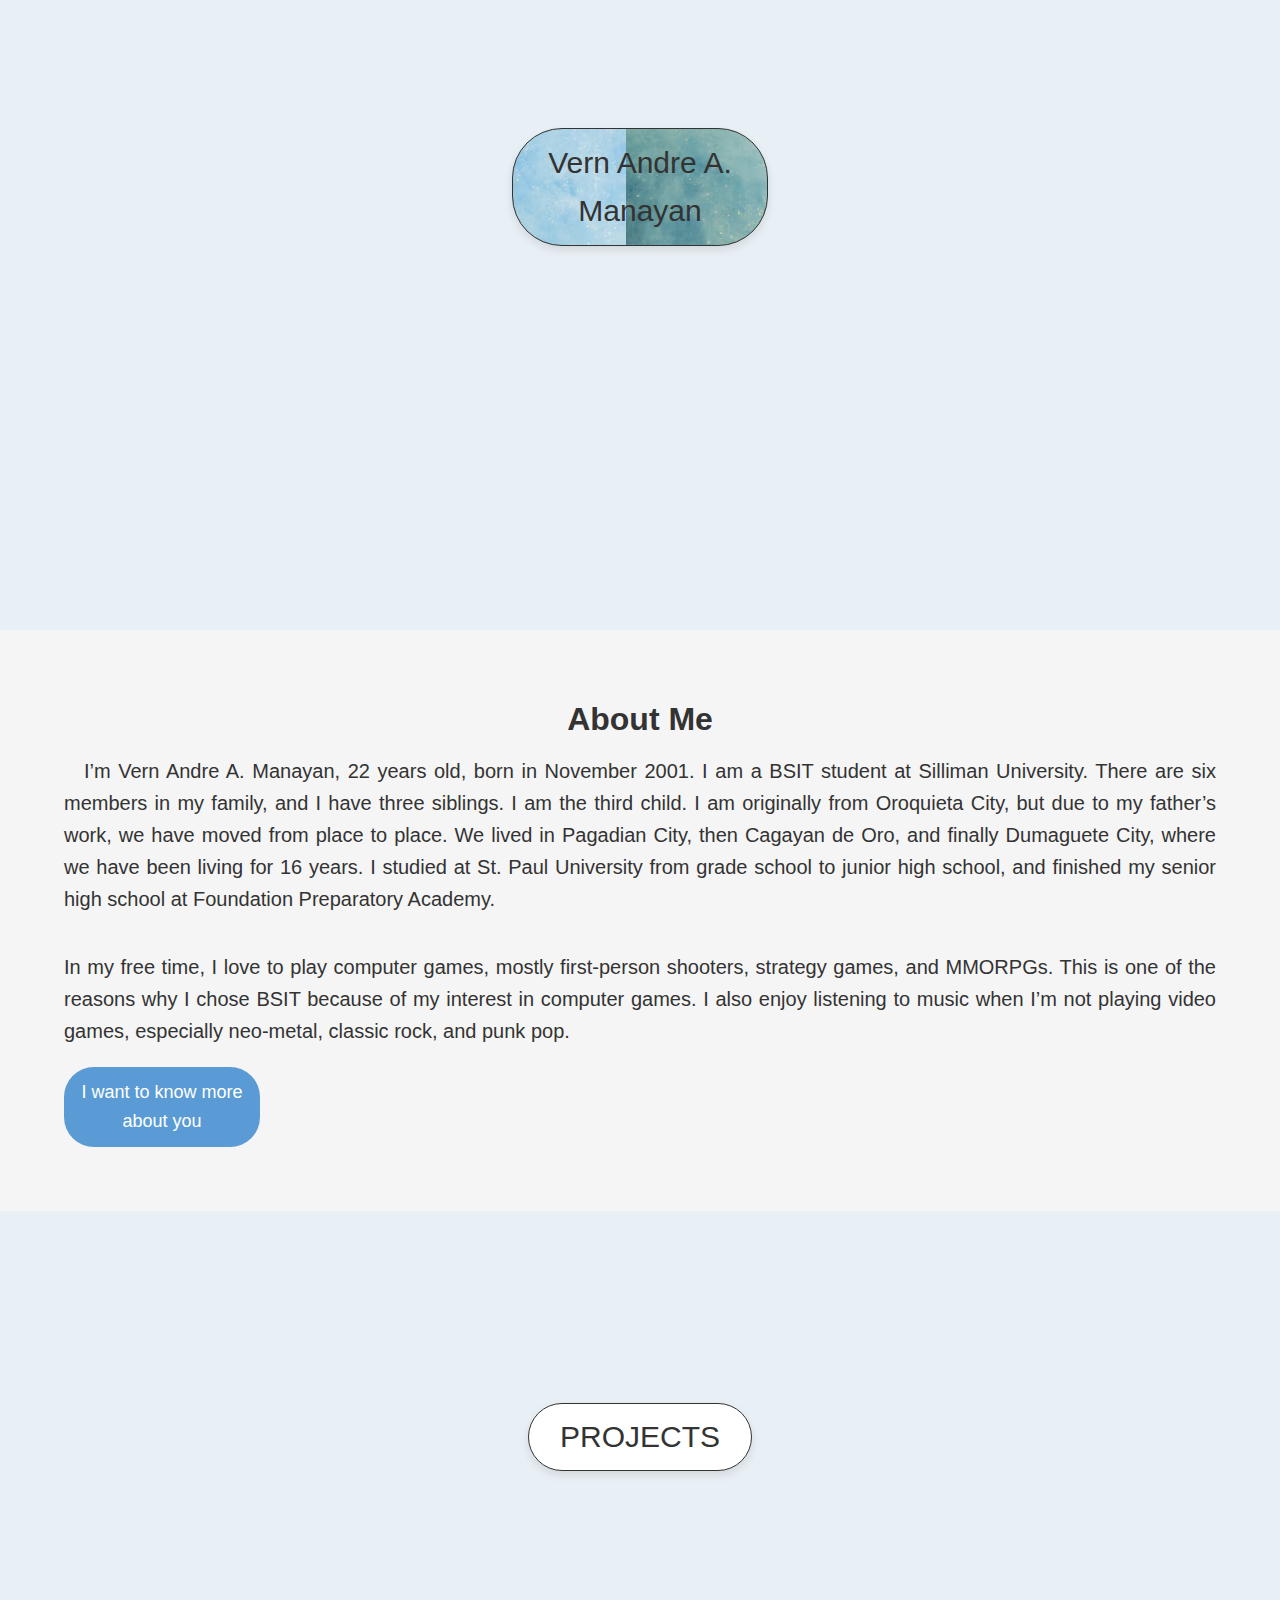
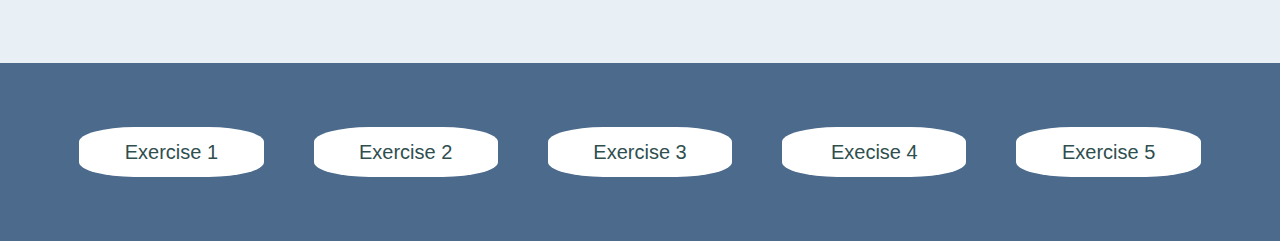
==== index.html @ e35753ce "Add files via upload" ====
<!DOCTYPE html>
    <html>
        <head>
            <title>CCS-1 Midterm</title>
<link rel="stylesheet" href="Format1.css" type="text/css">
        </head>
        <body>
            <div class="color" style>
            <div class="box" id="photo">
                <div class="float" id="VErn_float">
                    Vern Andre A. Manayan
                </div>
            </div>   </div>

            <div class="box" id="about">
                <h1>About Me</h1>
            <p>
                &emsp;I’m Vern Andre A. Manayan, 22 years old, born in November 2001. I am a BSIT student at Silliman University. There are six members in my family, and I have three siblings. I am the third child. I am originally from Oroquieta City, but due to my father’s work, we have moved from place to place. We lived in Pagadian City, then Cagayan de Oro, and finally Dumaguete City, where we have been living for 16 years. I studied at St. Paul University from grade school to junior high school, and finished my senior high school at Foundation Preparatory Academy.
            </p><br>
            <p> 
            In my free time, I love to play computer games, mostly first-person shooters, strategy games, and MMORPGs. This is one of the reasons why I chose BSIT because of my interest in computer games. I also enjoy listening to music when I’m not playing video games, especially neo-metal, classic rock, and punk pop.
            </p>
                <a href="Form.html">I want to know more about you</a>
                
            </div>
            
            <div class="box" id="image">
                <div class="float">
                    PROJECTS
                </div>
            </div>
        <div class="box" id="footer">
           <a href="MANAYANE1-1.html">Exercise 1</a>
           <a href="MANAYANE1-2.html">Exercise 2</a>
           <a href="MANAYANE3.html">Exercise 3</a>
           <a href="MANAYANE4.html">Execise 4</a>
           <a href="Ex5_Manayan.html">Exercise 5</a>
        </div>
        
    </body>
    </html>
---- Format1.css ----
* {
margin: 0;
padding: 0;
box-sizing: border-box;
line-height: 1.6;
}

body{
font-family: 'Lato', sans-serif;
height: auto;
background-color: #E9F0F5;  
color: #333;
text-align: center;

}

.float{
border:solid 1px;
width: 25%;
height: auto;
padding: 1%;
margin: 0 auto;
background-color: #FFFFFF;
margin: auto;
color:#333;
display: flex;
justify-content: center;
align-items: center;
font-size: 30px;
border-radius: 50px;
box-shadow: 0 4px 8px rgba(0, 0, 0, 0.1);
}
#VErn_float{
    background-image: url(abstract-heavy-blue-fog-with-white-bits_23-2148101938.avif);
    background-attachment: fixed;
}

.box{
height:auto;
width:100%; 
border:none ;   
padding: 2%;
margin: auto;
}

#photo{
background-color: #E9F0F5;
background-image: url(Manayan\,\ Vern\ Andre\ A.\ 2.png);
background-repeat: no-repeat;
background-size: contain;            
background-position: left;
background-position-x: 15%;
background-attachment: fixed;
position: relative;
height: 70vh;
padding: 10%;
z-index: 2;
}

#about{
background-color:#F5F5F5;
padding: 5%;
}

#about p{
    margin-top: 10px;
    font-family: 'Montserrat', sans-serif;
    font-size: 20px;
    text-align: justify;
}
#about a{
font-size: 18px;
margin-top: 20px;
text-decoration: none;
display:flex;
border: 5px ;
border-radius: 30px;
background-color: #5A9BD5;
color: #FFFFFF;
width: 17%;
padding: 1%;
}
#about a:link,
#about a:visited {
    color: #FFFFFF;
}

#about a:hover {
    background-color: #4D88B2; 
}

#about a:active {
    background-color: #3A6F8A; 
}

#image{
background-image: url(blue-foggy-forest-2K-wallpaper.jpg);
padding: 15%;
background-size: cover;            
background-attachment: fixed;
background-position: center;
}

#footer{
    background-color:#4B6A8C ;
    padding: 5%;
    display: flex;
    justify-content: center;
    gap: 50px;
}
#footer a{
    display: flex;
    align-items: center;
    justify-content: center;
    text-decoration: none;
    font-size: 20px;
    border: 20px ;
    height: 50px;
    width : 16%;
    background-color: #FFFFFF;
    border-radius:30%;
    color: #2F4F4F;
}
#footer a:hover {
    background-color: #5A9BD5;  /* Soft blue background on hover */
    color: #FFFFFF;
    box-shadow: 0 4px 8px rgba(0, 0, 0, 0.1);  /* Gentle shadow on hover */
}
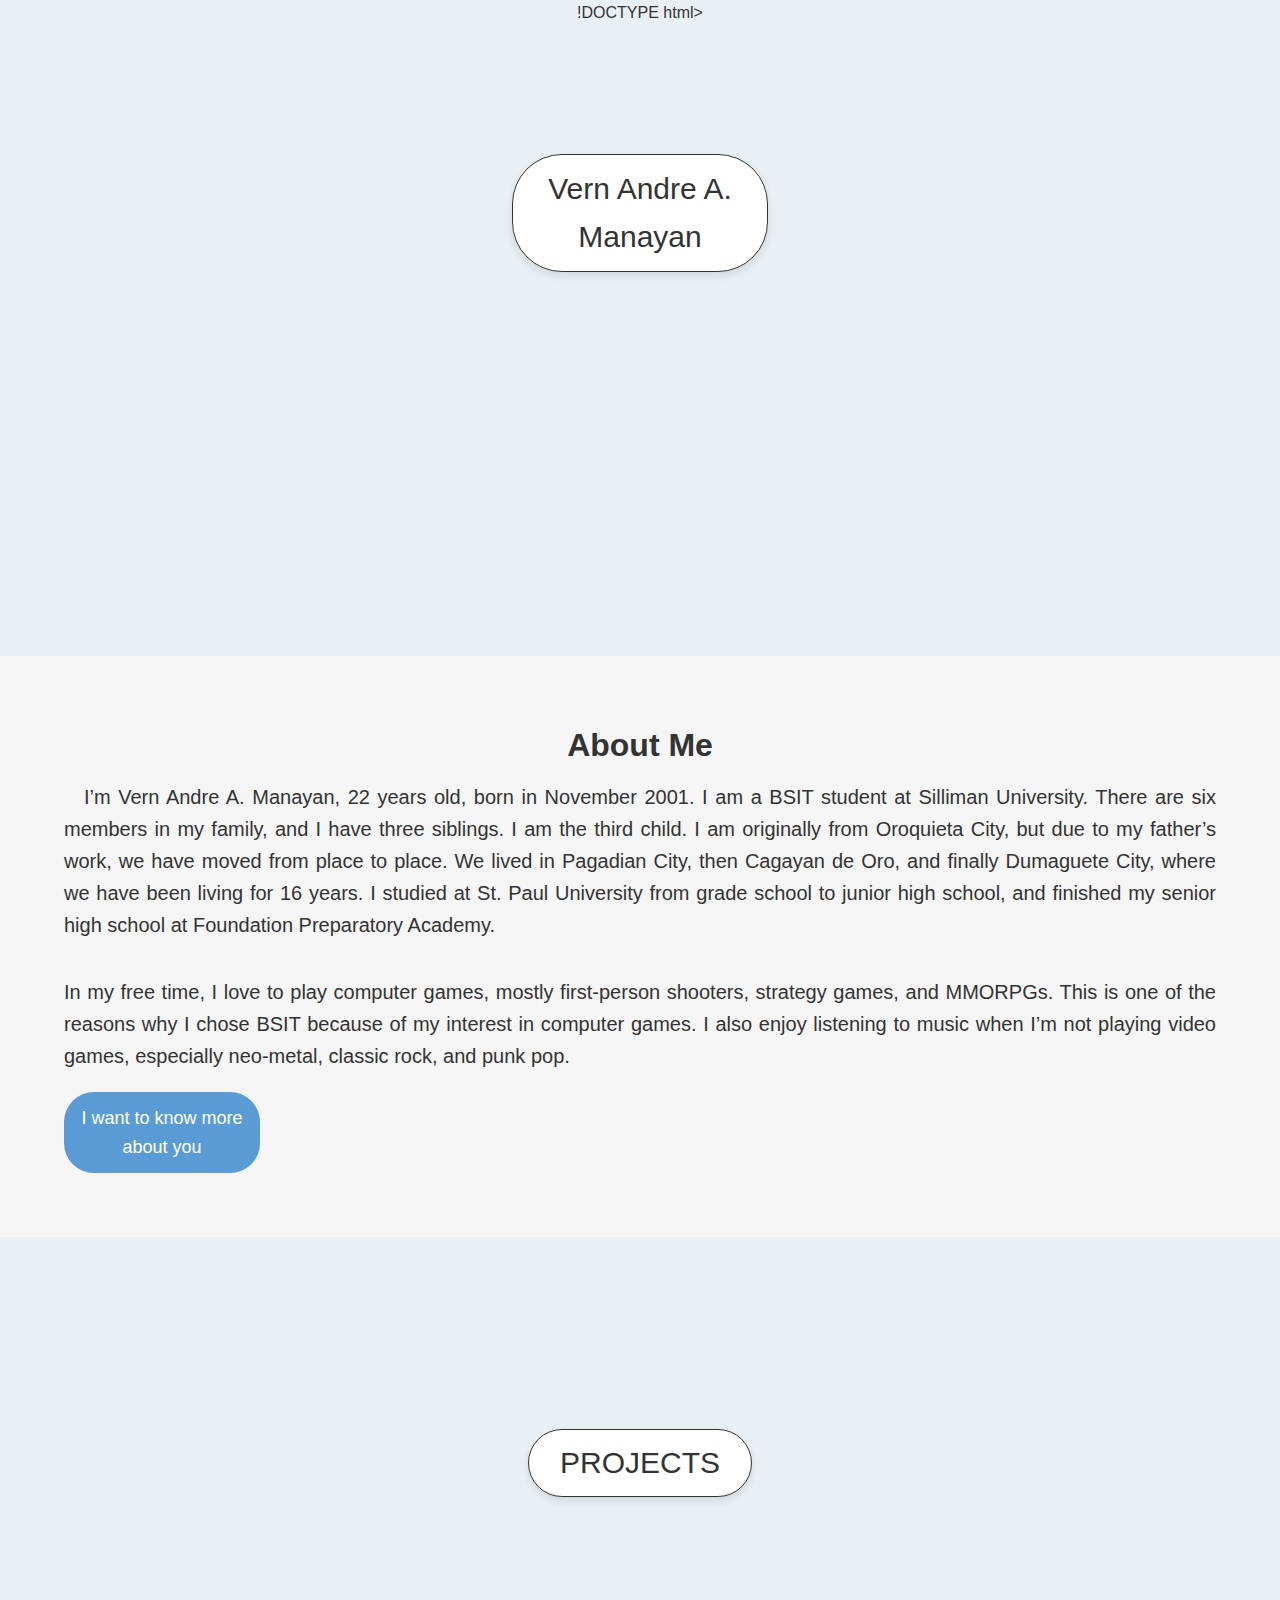
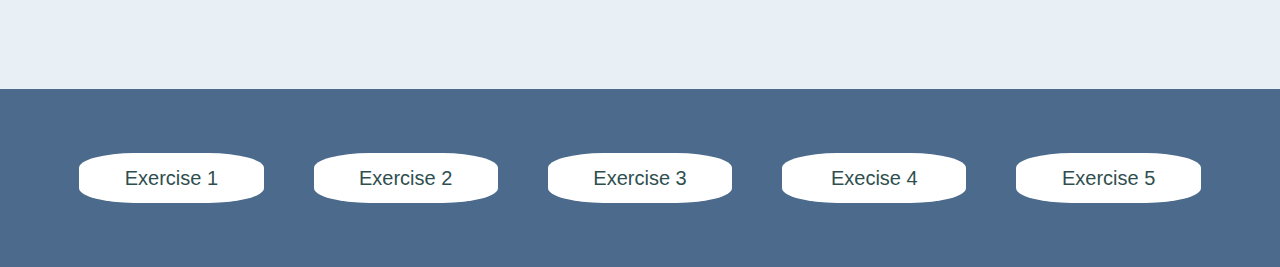
==== commit c782f63f: "index.html" ====
--- a/index.html
+++ b/index.html
@@ -1,16 +1,18 @@
-<!DOCTYPE html>
+!DOCTYPE html>
     <html>
         <head>
             <title>CCS-1 Midterm</title>
 <link rel="stylesheet" href="Format1.css" type="text/css">
         </head>
         <body>
-            <div class="color" style>
+            <div class="background">
+
+            </div>
             <div class="box" id="photo">
                 <div class="float" id="VErn_float">
                     Vern Andre A. Manayan
                 </div>
-            </div>   </div>
+            </div>   
 
             <div class="box" id="about">
                 <h1>About Me</h1>
@@ -38,4 +40,4 @@
         </div>
         
     </body>
-    </html>+    </html>
--- a/Format1.css
+++ b/Format1.css
@@ -1,128 +1,152 @@
 * {
-margin: 0;
-padding: 0;
-box-sizing: border-box;
-line-height: 1.6;
-}
-
-body{
-font-family: 'Lato', sans-serif;
-height: auto;
-background-color: #E9F0F5;  
-color: #333;
-text-align: center;
-
-}
-
-.float{
-border:solid 1px;
-width: 25%;
-height: auto;
-padding: 1%;
-margin: 0 auto;
-background-color: #FFFFFF;
-margin: auto;
-color:#333;
-display: flex;
-justify-content: center;
-align-items: center;
-font-size: 30px;
-border-radius: 50px;
-box-shadow: 0 4px 8px rgba(0, 0, 0, 0.1);
-}
-#VErn_float{
-    background-image: url(abstract-heavy-blue-fog-with-white-bits_23-2148101938.avif);
-    background-attachment: fixed;
-}
-
-.box{
-height:auto;
-width:100%; 
-border:none ;   
-padding: 2%;
-margin: auto;
-}
-
-#photo{
-background-color: #E9F0F5;
-background-image: url(Manayan\,\ Vern\ Andre\ A.\ 2.png);
-background-repeat: no-repeat;
-background-size: contain;            
-background-position: left;
-background-position-x: 15%;
-background-attachment: fixed;
-position: relative;
-height: 70vh;
-padding: 10%;
-z-index: 2;
-}
-
-#about{
-background-color:#F5F5F5;
-padding: 5%;
-}
-
-#about p{
-    margin-top: 10px;
-    font-family: 'Montserrat', sans-serif;
-    font-size: 20px;
-    text-align: justify;
-}
-#about a{
-font-size: 18px;
-margin-top: 20px;
-text-decoration: none;
-display:flex;
-border: 5px ;
-border-radius: 30px;
-background-color: #5A9BD5;
-color: #FFFFFF;
-width: 17%;
-padding: 1%;
-}
-#about a:link,
-#about a:visited {
-    color: #FFFFFF;
-}
-
-#about a:hover {
-    background-color: #4D88B2; 
-}
-
-#about a:active {
-    background-color: #3A6F8A; 
-}
-
-#image{
-background-image: url(blue-foggy-forest-2K-wallpaper.jpg);
-padding: 15%;
-background-size: cover;            
-background-attachment: fixed;
-background-position: center;
-}
-
-#footer{
-    background-color:#4B6A8C ;
-    padding: 5%;
+    margin: 0;
+    padding: 0;
+    box-sizing: border-box;
+    line-height: 1.6;
+    }
+    
+    body{
+    font-family: 'Lato', sans-serif;
+    height: auto;
+    background-color: #E9F0F5;  
+    color: #333;
+    text-align: center;
+    
+    }
+    
+    .float{
+    border:solid 1px;
+    width: 25%;
+    height: auto;
+    padding: 1%;
+    margin: 0 auto;
+    background-color: #FFFFFF;
+    margin: auto;
+    color:#333;
     display: flex;
     justify-content: center;
-    gap: 50px;
-}
-#footer a{
-    display: flex;
     align-items: center;
-    justify-content: center;
+    font-size: 30px;
+    border-radius: 50px;
+    box-shadow: 0 4px 8px rgba(0, 0, 0, 0.1);
+    z-index: 2;
+    }
+    #VErn_float{
+        background-image: url(yoshida-hiroshi-artwork-japanese-painting-wallpaper-preview.jpg);
+        background-attachment: fixed;
+    }
+    
+    .box{
+    height:auto;
+    width:100%; 
+    border:none ;   
+    padding: 2%;
+    margin: auto;
+    z-index: 50;
+    }
+    
+    #photo{
+    background-image: url(Manayan\,\ Vern\ Andre\ A.\ 2.png);
+    background-repeat: no-repeat;
+    background-size: contain;            
+    background-position: left;
+    background-position-x: 15%;
+    background-attachment: fixed;
+    position: relative;
+    box-sizing: border-box;
+    height: 70vh;
+    padding: 10%;
+    z-index: 1;
+    }
+    
+    .background{
+        position: absolute; 
+        bottom: 0; 
+        left: 0;
+        width: 100%;
+        height: 50%;
+        background-image: url(japanese-clouds-vector-2.jpg);
+        background-attachment: fixed;
+        background-size: cover; 
+        background-position: center;
+        opacity: 0.7; 
+         z-index: -1; 
+    }
+    
+    #about{
+    background-color:#F5F5F5;
+    padding: 5%;
+    z-index: 40;
+    z-index: 2;
+    }
+    
+    #about p{
+        margin-top: 10px;
+        font-family: 'Montserrat', sans-serif;
+        font-size: 20px;
+        text-align: justify;
+        z-index: 2;
+    }
+    #about a{
+    font-size: 18px;
+    margin-top: 20px;
     text-decoration: none;
-    font-size: 20px;
-    border: 20px ;
-    height: 50px;
-    width : 16%;
-    background-color: #FFFFFF;
-    border-radius:30%;
-    color: #2F4F4F;
-}
-#footer a:hover {
-    background-color: #5A9BD5;  /* Soft blue background on hover */
+    display:flex;
+    border: 5px ;
+    border-radius: 30px;
+    background-color: #5A9BD5;
     color: #FFFFFF;
-    box-shadow: 0 4px 8px rgba(0, 0, 0, 0.1);  /* Gentle shadow on hover */
-}+    width: 17%;
+    padding: 1%;
+    z-index: 2;
+    }
+    
+    #about a:link,
+    #about a:visited {
+        color: #FFFFFF;
+    }
+    
+    #about a:hover {
+        background-color: #4D88B2; 
+    }
+    
+    #about a:active {
+        background-color: #3A6F8A; 
+    }
+    
+    #image{
+    background-image: url(japanese-clouds-vector-2.jpg);
+    padding: 15%;
+    background-size: cover;            
+    background-attachment: fixed;
+    background-position: center;
+    z-index: 2;
+    }
+    
+    #footer{
+        background-color:#4B6A8C ;
+        padding: 5%;
+        display: flex;
+        justify-content: center;
+        gap: 50px;
+        z-index: 2;
+    }
+    #footer a{
+        display: flex;
+        align-items: center;
+        justify-content: center;
+        text-decoration: none;
+        font-size: 20px;
+        border: 20px ;
+        height: 50px;
+        width : 16%;
+        background-color: #FFFFFF;
+        border-radius:30%;
+        color: #2F4F4F;
+        z-index: 2;
+    }
+    #footer a:hover {
+        background-color: #5A9BD5;  /* Soft blue background on hover */
+        color: #FFFFFF;
+        box-shadow: 0 4px 8px rgba(0, 0, 0, 0.1);  /* Gentle shadow on hover */
+    }
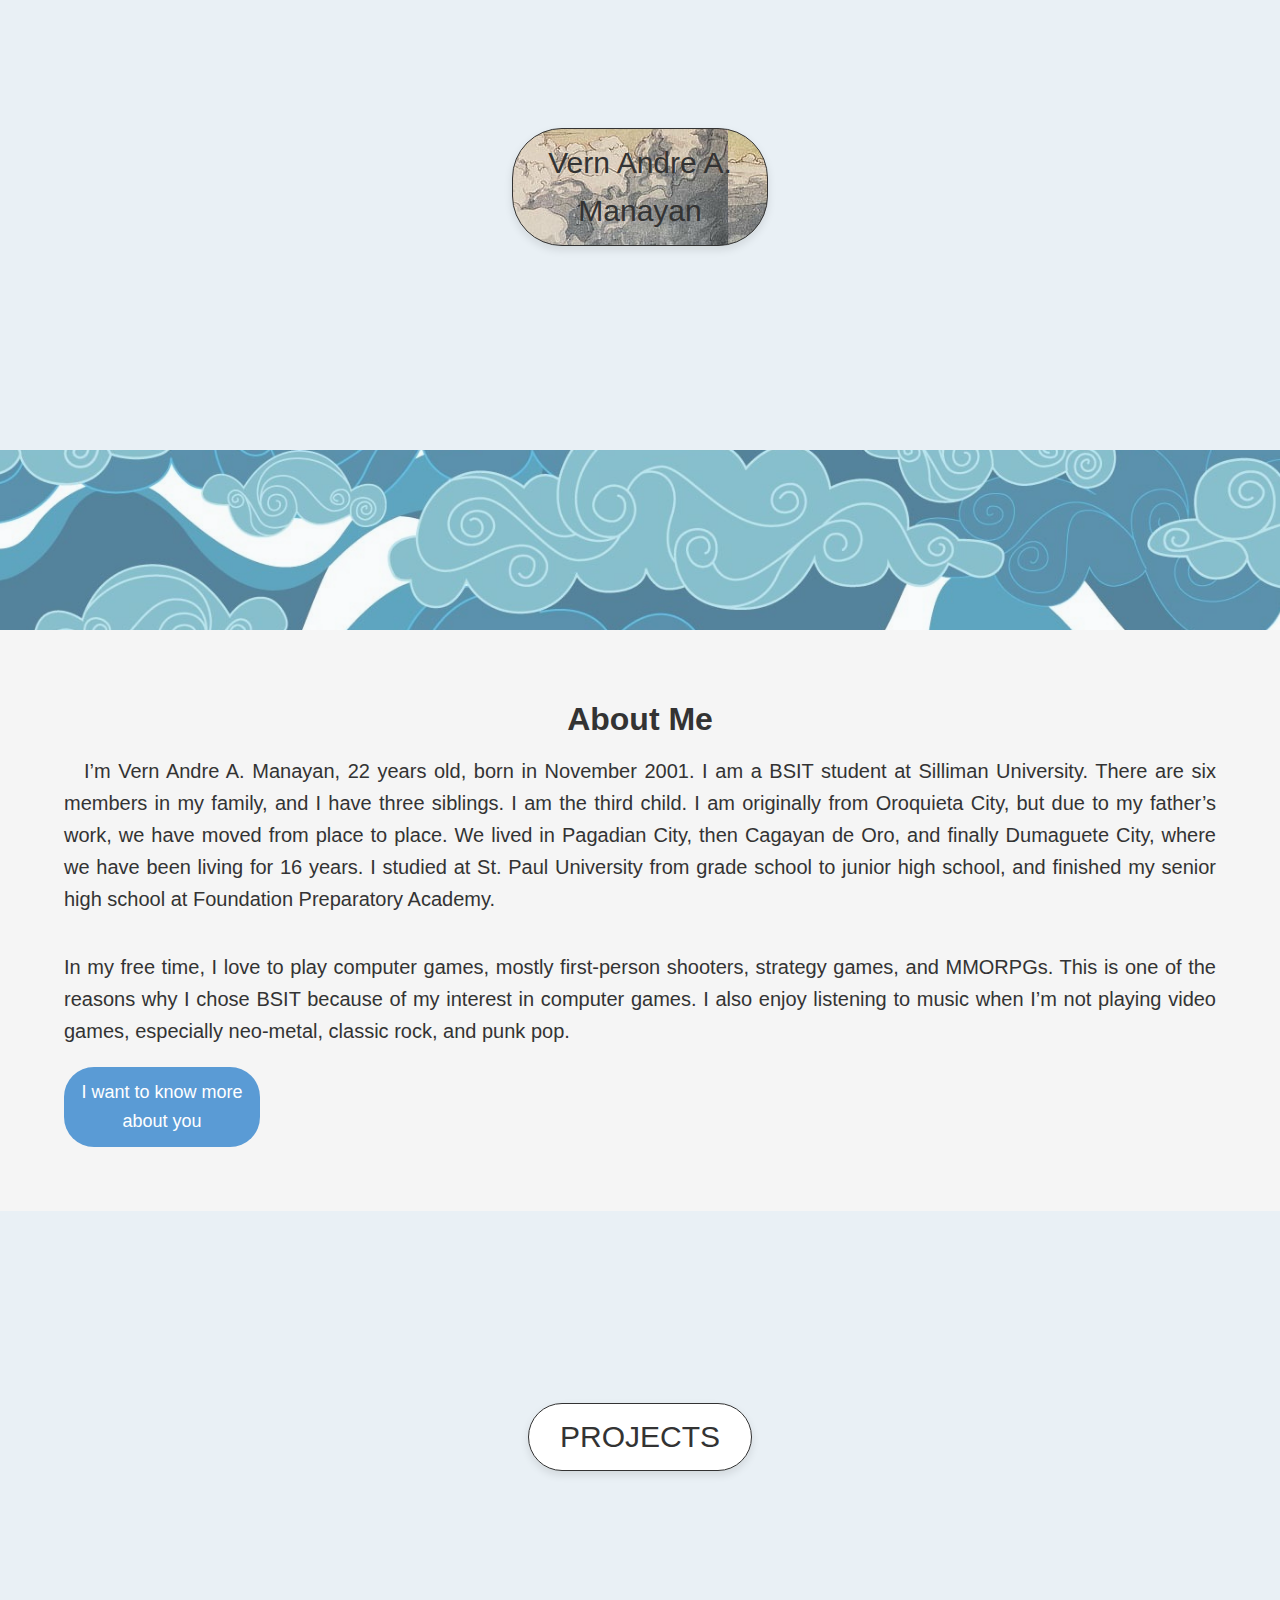
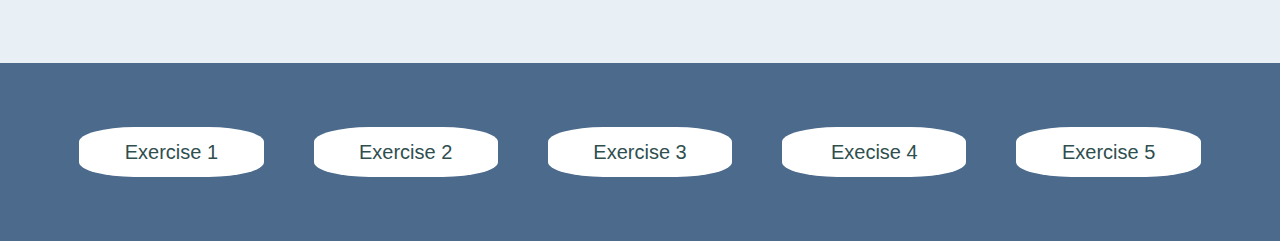
==== commit 76c33289: "index.html" ====
--- a/index.html
+++ b/index.html
@@ -1,4 +1,4 @@
-!DOCTYPE html>
+<!DOCTYPE html>
     <html>
         <head>
             <title>CCS-1 Midterm</title>
